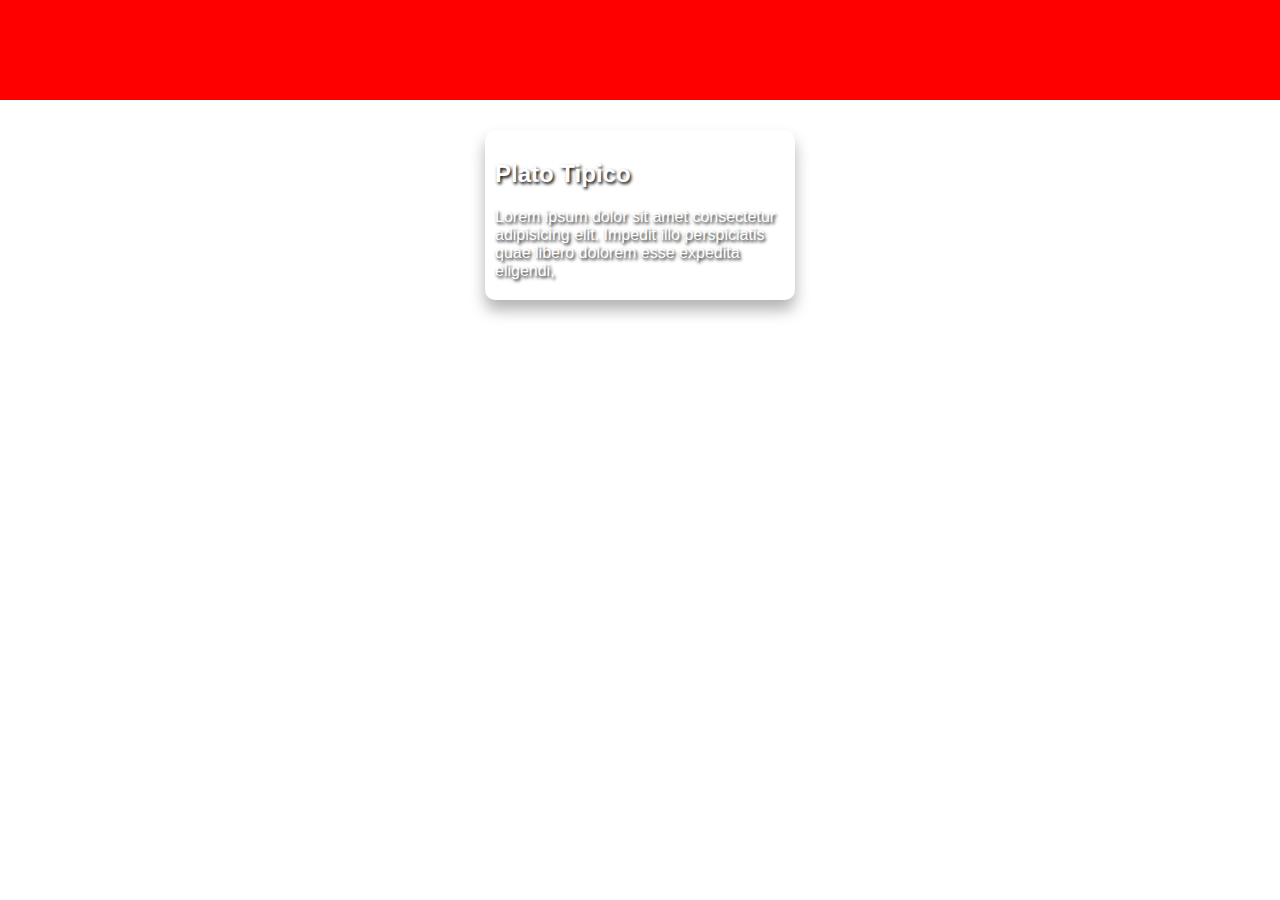
==== index.html @ 498c0413 "Segundo Trabajo" ====
<!DOCTYPE html>
<html lang="en">
<head>
    <meta charset="UTF-8">
    <meta http-equiv="X-UA-Compatible" content="IE=edge">
    <meta name="viewport" content="width=device-width, initial-scale=1.0">
    <link rel="stylesheet" href="style.css">
    <title>gastroPozuzo</title>
</head>

<body>
    <header class="main_title">
        
    </header>
    <main>
        <a class="receta" href="plato_tipico.html">
            <div class="receta_description">
                <h2>Plato Tipico</h2>
                <p>Lorem ipsum dolor sit amet consectetur adipisicing elit. Impedit illo perspiciatis quae libero dolorem esse expedita eligendi,
                </p>
            </div>
        </a>

    </main>
</body>
</html>
---- style.css ----
body
{
    margin: 0;
}

*
{
    font-family: Arial, Helvetica, sans-serif;
}

header
{
    width: 100%;
    height: 100px;
    background: red;
}

main
{
    width: 100%;
    display: flex;
    flex-flow: column;
    align-items: center;
    
}

main .receta
{

    width: 290px;
    height: 150px;
    display: flex;

    /* Diseño */
    text-decoration: none;
    padding: 10px;
    margin-top: 30px;
    border-radius: 10px;
    background: rgb(255, 255, 255);
    box-shadow: 0 10px 15px rgba(0, 0, 0, 0.3);

    /* Imagen de fondo */
    background-image:url("https://th.bing.com/th/id/OIP.j-PMJOUJHWiZ6CcqNCs-rwHaEK?w=327&h=183&c=7&r=0&o=5&pid=1.7");
    background-repeat:no-repeat;
    background-position:center;

    /* Texto */
    color: white;
    text-shadow:  black 0.1em 0.1em 0.2em;
}
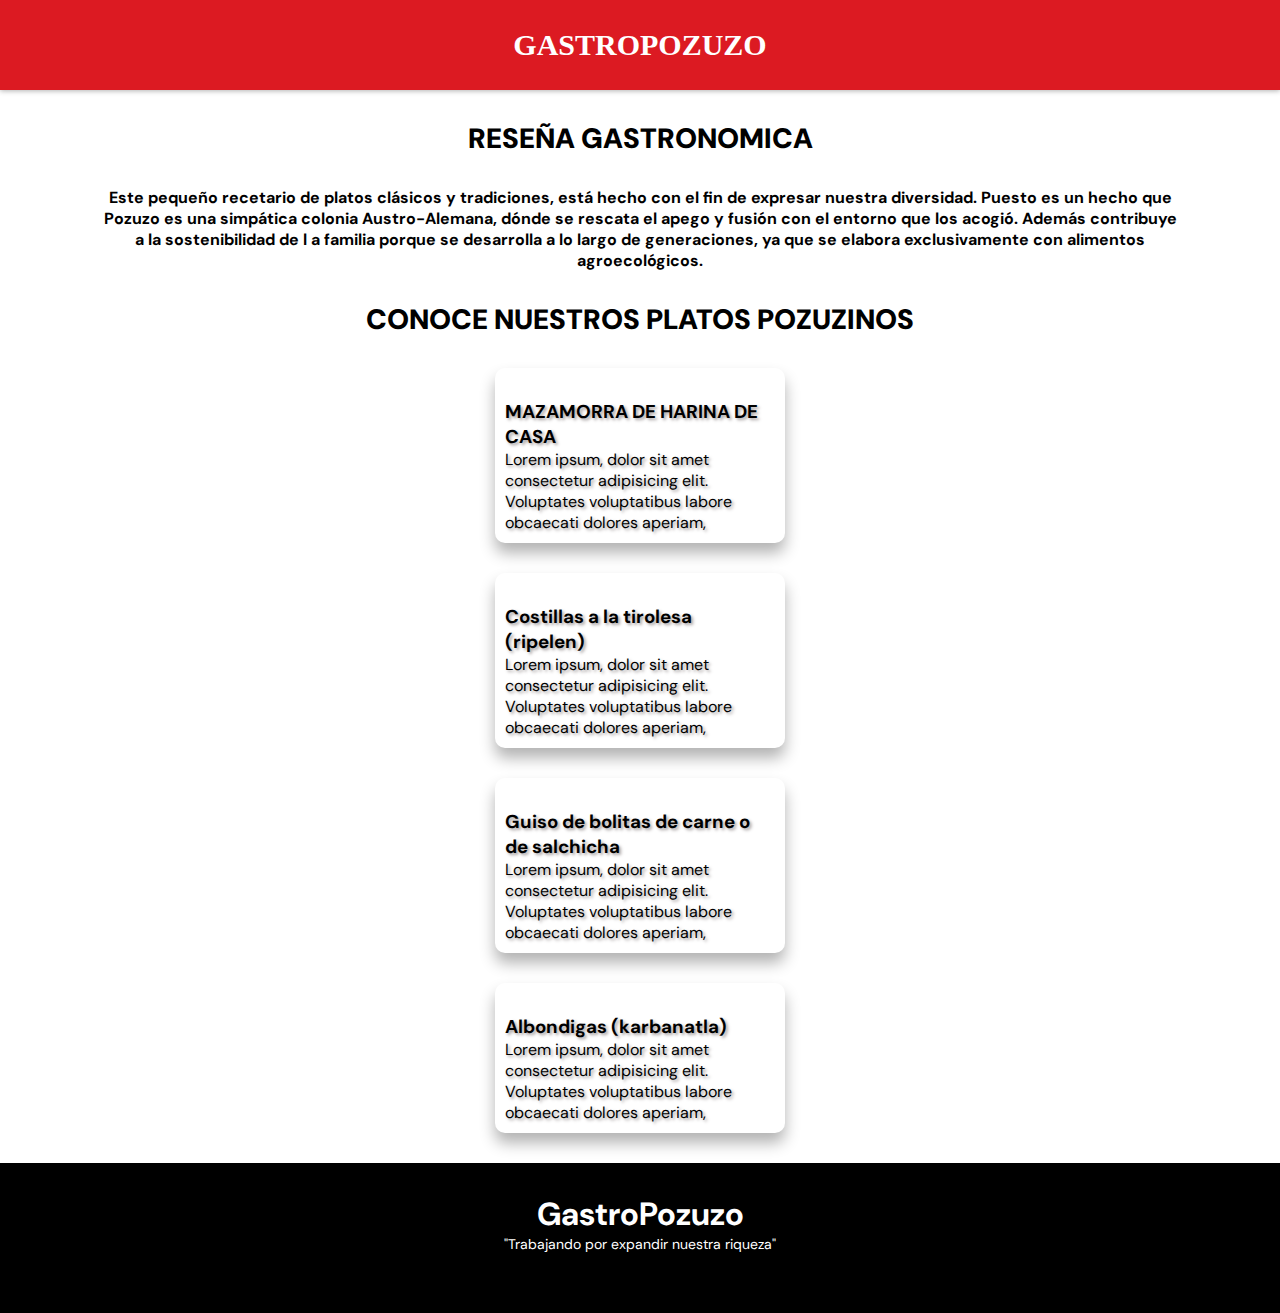
==== commit 8d1fa261: "Adaptar" ====
--- a/index.html
+++ b/index.html
@@ -4,23 +4,79 @@
     <meta charset="UTF-8">
     <meta http-equiv="X-UA-Compatible" content="IE=edge">
     <meta name="viewport" content="width=device-width, initial-scale=1.0">
+    <title>Menu_GastroPozuzo</title>
     <link rel="stylesheet" href="style.css">
-    <title>gastroPozuzo</title>
+    <link
+    href="https://fonts.googleapis.com/css2?family=DM+Sans:wght@400;500;700&family=Inter:wght@300;500;900&display=swap"
+    rel="stylesheet"
+  />
 </head>
+<body>
+    <header>
+        <nav>         
+            <a href="./index.html">GASTROPOZUZO</a>
+        </nav>
+    </header>
+    
+    <main>
 
-<body>
-    <header class="main_title">
+        <section class="info">
+            <h1>RESEÑA GASTRONOMICA</h1>
+            
+            <p>Este pequeño recetario de platos clásicos y tradiciones, está  hecho con el fin de expresar nuestra diversidad. Puesto es un hecho que Pozuzo es una simpática colonia Austro-Alemana, dónde se rescata el apego y fusión con el entorno que los acogió.
+
+                Además contribuye a la sostenibilidad de l a familia porque se desarrolla a lo largo de generaciones, ya que se elabora exclusivamente con alimentos agroecológicos. </p>
+            
+        </section>
+
+        <section class="platos_tipicos">
+            <h1>CONOCE NUESTROS PLATOS POZUZINOS</h1> 
+            
+            <div class="container">
+                <a class="item" href="receta.html">
+                    <img src="" alt="">
+                    <div class="description">
+                        <h3>MAZAMORRA DE HARINA DE 
+                            CASA</h3>
+                        <p>Lorem ipsum, dolor sit amet consectetur adipisicing elit. Voluptates voluptatibus labore obcaecati dolores aperiam,</p>
+                    </div>
+                </a>
+
+                <a class="item" href="receta1.html">
+                    <img src="" alt="">
+                    <div class="description">
+                        <h3>Costillas a la tirolesa (ripelen)</h3>
+                        <p>Lorem ipsum, dolor sit amet consectetur adipisicing elit. Voluptates voluptatibus labore obcaecati dolores aperiam,</p>
+                    </div>
+                </a>
+
+                <a class="item" href="./receta2.html">
+                    <img src="" alt="">
+                    <div class="description">
+                        <h3>Guiso de bolitas de carne o de salchicha</h3>
+                        <p>Lorem ipsum, dolor sit amet consectetur adipisicing elit. Voluptates voluptatibus labore obcaecati dolores aperiam,</p>
+                    </div>
+                </a>
+                <a class="item" href="./receta3.html">
+                    <img src="" alt="">
+                    <div class="description">
+                        <h3>Albondigas (karbanatla)</h3>
+                        <p>Lorem ipsum, dolor sit amet consectetur adipisicing elit. Voluptates voluptatibus labore obcaecati dolores aperiam,</p>
+                    </div>
+                </a>
+            </div>
         
-    </header>
-    <main>
-        <a class="receta" href="plato_tipico.html">
-            <div class="receta_description">
-                <h2>Plato Tipico</h2>
-                <p>Lorem ipsum dolor sit amet consectetur adipisicing elit. Impedit illo perspiciatis quae libero dolorem esse expedita eligendi,
-                </p>
-            </div>
-        </a>
+        </section>
 
     </main>
+
+
+    <footer>
+        <section class="gastropozuzo">
+            <h1>GastroPozuzo</h1>
+            <P>"Trabajando por expandir nuestra riqueza"</P>
+        </section>
+    </footer>
+    
 </body>
 </html>--- a/style.css
+++ b/style.css
@@ -1,50 +1,182 @@
-body
+*
 {
     margin: 0;
-}
-
-*
-{
-    font-family: Arial, Helvetica, sans-serif;
+    box-sizing: border-box;
+    font-family: "DM Sans", sans-serif;
 }
 
 header
 {
     width: 100%;
-    height: 100px;
-    background: red;
+    height: 90px;
+    background: #dc1a22;
+    box-shadow: 0 1px 5px rgba(0, 0, 0, 0.3);
 }
 
-main
+header nav
 {
     width: 100%;
+    height: 100%;
+    display: grid;
+    justify-content: center;
+    align-items: center;
+}
+
+
+header nav a[href="./index.html"]
+{
+    text-decoration: none;
+    font-weight: 900;
+    font-family: cursive;
+    color: #ffff;
+    font-size: 30px;
+}
+
+/* MAIN */
+
+main .info 
+{
+    padding-top: 30px;
+    display: grid;
+    justify-content: center;
+    background: 30px;
+}
+
+main .info h1
+{
+    text-align: center;
+    font-weight: 900;
+    margin-bottom: 30px;
+    font-size: 28px;
+}
+
+.info p
+{
+    text-align: center;
+    font-weight: bold;
+    font-size: 16px;
+    margin-bottom: 30px;
+}
+
+.info img
+{
+    width: 290px;
     display: flex;
-    flex-flow: column;
-    align-items: center;
+    justify-self: center;
+    margin-bottom: 30px;
+}
+
+main .platos_tipicos h1
+{
+    text-align: center;
+    font-size: 28px;
+    font-weight: 900;
+    margin-bottom: 30px;
+}
+
+.platos_tipicos .container
+{
+    display: grid;
+}
+
+.platos_tipicos .container .item
+{
+    width: 290px;
+    justify-self: center;
+    box-shadow: 0 10px 15px rgba(0, 0, 0, 0.3);
+    padding: 10px;
+    border-radius: 10px;
+
+    /* Imagen de fondo */
+    /* background-image:url("https://th.bing.com/th/id/OIP.j-PMJOUJHWiZ6CcqNCs-rwHaEK?w=327&h=183&c=7&r=0&o=5&pid=1.7");
+    background-repeat:no-repeat;
+    background-position:center; */
+
+
+    /* Texto */
+    color: rgb(0, 0, 0);
+    text-shadow:  rgb(163, 157, 157) 0.1em 0.1em 0.2em;
+
+    text-decoration: none;
+
+    margin-bottom: 30px;
+}
+
+/* Plato tipico */
+
+main .titulo_plato
+{
+    margin-top: 30px;
+    margin-bottom: 30px;
+    text-align: center;
+}
+
+main .ingredientes h2
+{
+    margin-left: 10px;
+    margin-bottom: 15px;
+}
+
+main .ingredientes ul
+{
+    padding-left: 70px;
+    margin-bottom: 20px;
+}
+
+main .preparacion h2
+{
+    margin-left: 10px;
+    margin-bottom: 10px;
+}
+
+main .preparacion p
+{
+    margin-left: 10px;
+    margin-bottom: 20px;
+}
+
+
+
+
+
+
+
+
+
+
+
+
+
+/* GatroPozuzo */
+
+footer .gastropozuzo
+{
+    width: 100%;
+    height: 150px;
+    background-color: black;
+    color: white;
+    text-align: center;
+    padding: 30px 0;
     
 }
 
-main .receta
+footer .gastropozuzo h1
 {
+    font-size: 32px;
+}
+footer .gastropozuzo p
+{
+    font-size: 14px;
+}
 
-    width: 290px;
-    height: 150px;
-    display: flex;
 
-    /* Diseño */
-    text-decoration: none;
-    padding: 10px;
-    margin-top: 30px;
-    border-radius: 10px;
-    background: rgb(255, 255, 255);
-    box-shadow: 0 10px 15px rgba(0, 0, 0, 0.3);
+/* Media */
 
-    /* Imagen de fondo */
-    background-image:url("https://th.bing.com/th/id/OIP.j-PMJOUJHWiZ6CcqNCs-rwHaEK?w=327&h=183&c=7&r=0&o=5&pid=1.7");
-    background-repeat:no-repeat;
-    background-position:center;
+/* Media Query */
 
-    /* Texto */
-    color: white;
-    text-shadow:  black 0.1em 0.1em 0.2em;
-}
+@media (min-width: 500px) {
+    main
+    {
+        padding: 0 100px;
+    }
+}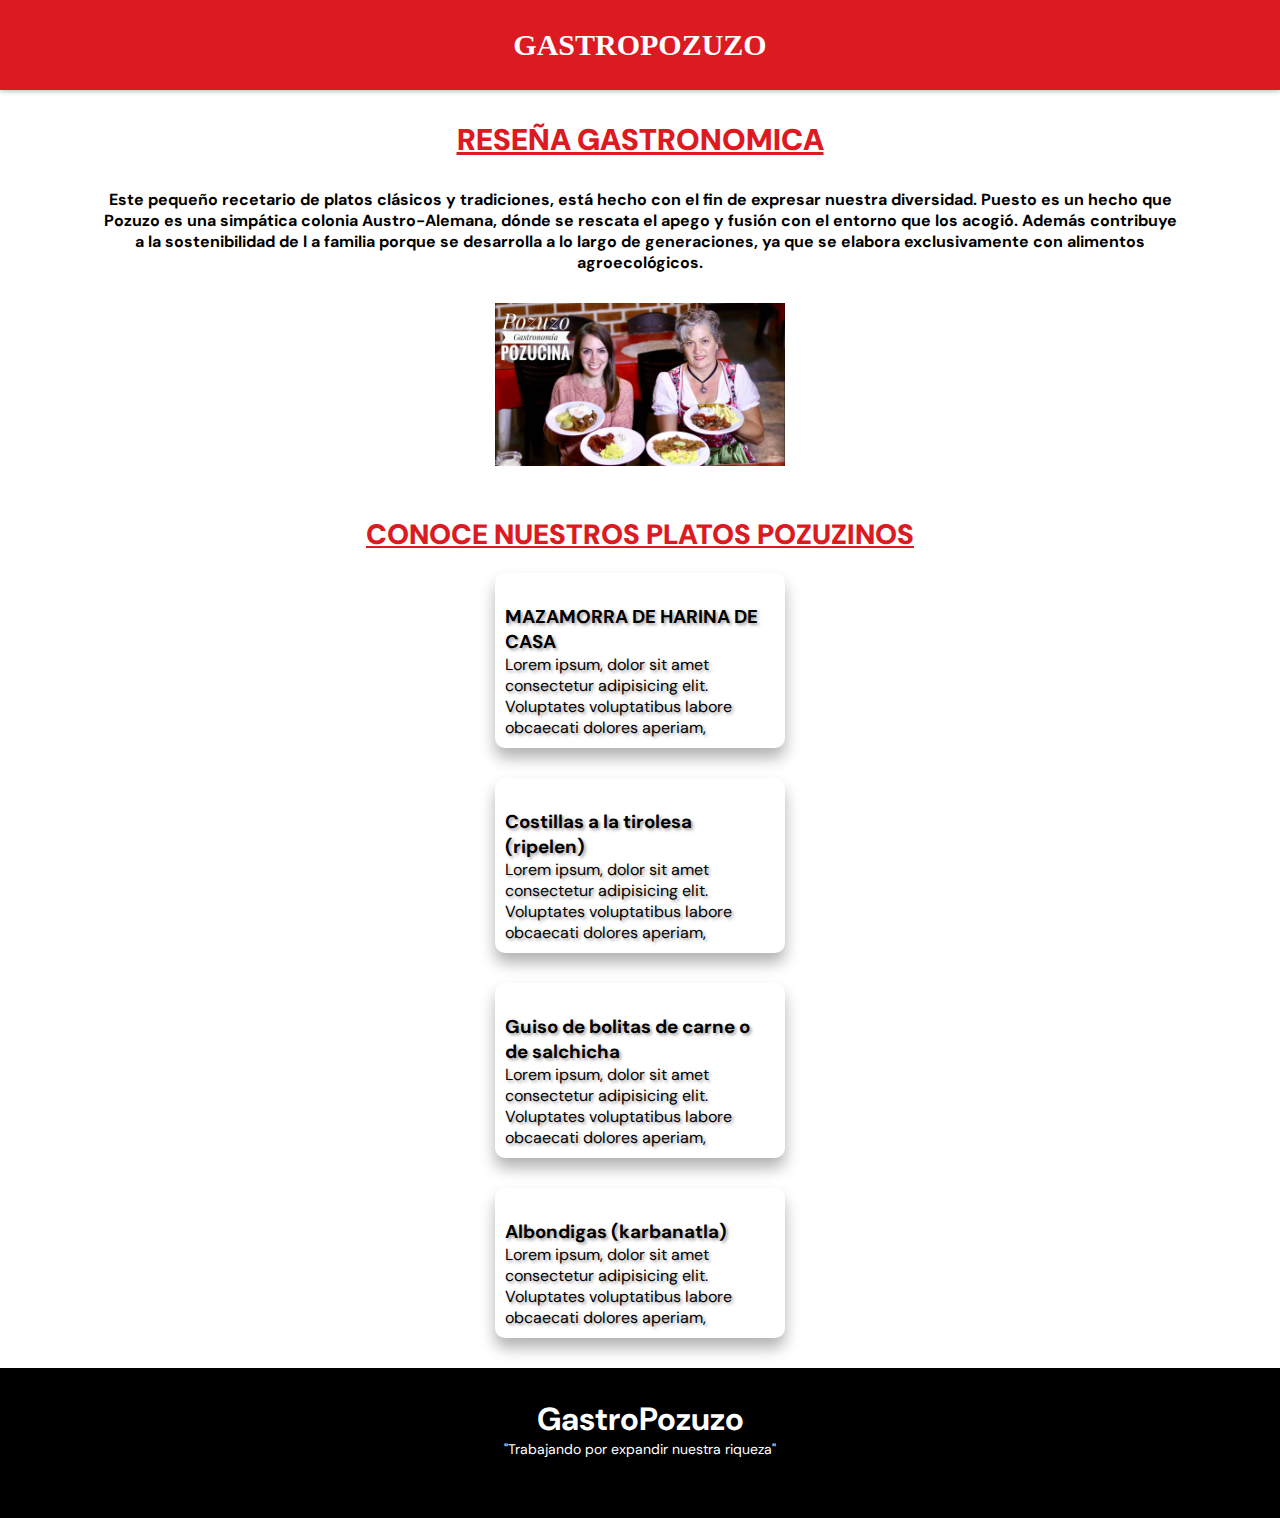
==== commit 5bcfda4e: "Cambiar el color" ====
--- a/index.html
+++ b/index.html
@@ -27,6 +27,7 @@
 
                 Además contribuye a la sostenibilidad de l a familia porque se desarrolla a lo largo de generaciones, ya que se elabora exclusivamente con alimentos agroecológicos. </p>
             
+            <img src="./maxresdefault (1).jpg" alt="">     
         </section>
 
         <section class="platos_tipicos">
--- a/style.css
+++ b/style.css
@@ -47,7 +47,9 @@
     text-align: center;
     font-weight: 900;
     margin-bottom: 30px;
-    font-size: 28px;
+    font-size: 30px;
+    color: #dc1a22;
+    text-decoration: underline;
 }
 
 .info p
@@ -70,8 +72,11 @@
 {
     text-align: center;
     font-size: 28px;
+    color: #dc1a22;
     font-weight: 900;
-    margin-bottom: 30px;
+    margin-top: 20px;
+    margin-bottom:20px;
+    text-decoration: underline;
 }
 
 .platos_tipicos .container
